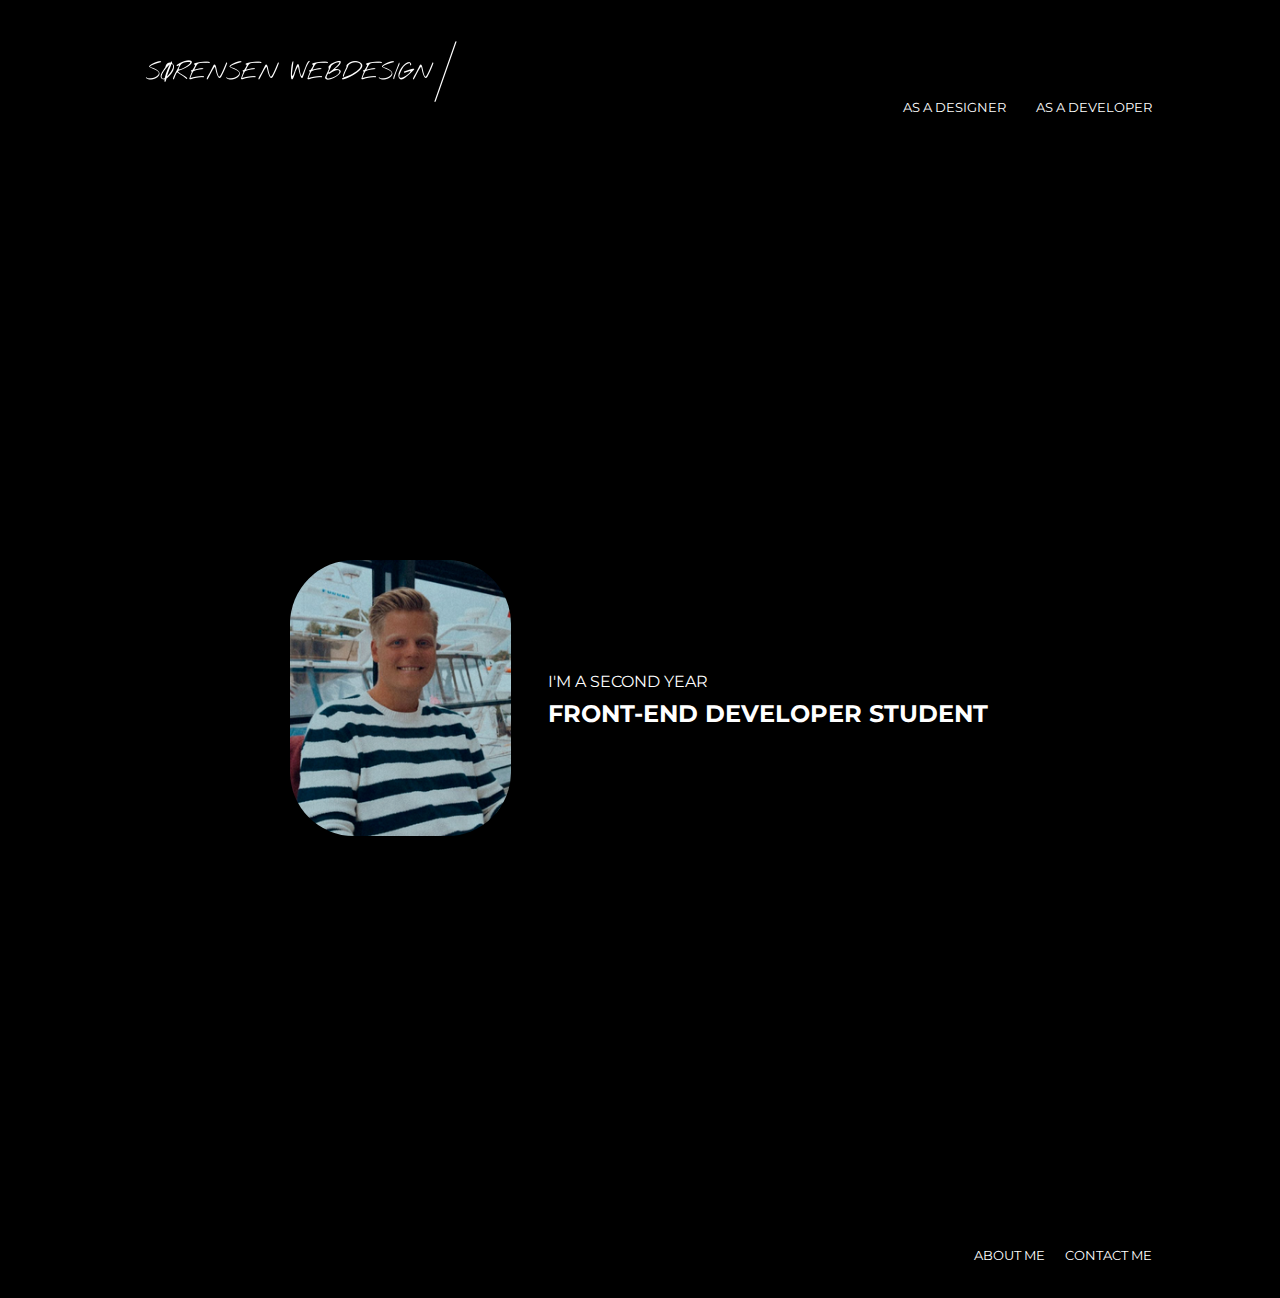
==== about.html @ c6f1163f "123" ====
<!DOCTYPE html>
<html lang="en">
<head>
    <meta charset="UTF-8">
    <meta http-equiv="X-UA-Compatible" content="Portifolio for Erik Boye Sørensen">
    <meta name="viewport" content="width=device-width, initial-scale=1.0">
    <title>Erik Boye Sørensen | Creative Digital Designer & Frontend Developer </title></title>
    <link rel="stylesheet" href="https://use.fontawesome.com/releases/v5.15.3/css/all.css" integrity="sha384-SZXxX4whJ79/gErwcOYf+zWLeJdY/qpuqC4cAa9rOGUstPomtqpuNWT9wdPEn2fk" crossorigin="anonymous">
    <link href="css/main.css" rel="stylesheet" type="text/css" />
</head>

 <!--HEADER-->  
<header>
    <div class="header__container">
        <div class="logo_container"><a href="index.html" ><img class="logo" src="img/Portifolio logo.png" alt="Logo"/></a></div>
        <nav class="header-nav">
            <ul class="nav-link">
            <li class="desktop__headerlist"><a href="designer.html">AS A DESIGNER</a></li>
            <li class="desktop__headerlist"><a href="developer.html">AS A DEVELOPER</a></li>
            </ul>
        </nav>
        <nav class="nav_hamburger">
            <div class="openMenu"><i class="fa fa-bars"></i></div>
            <ul class="mainMenu">
                <li class="headerlist"><a class="burg-link" href="designer.html">AS A DESIGNER</a></li>
                <li class="headerlist"><a class="burg-link" href="developer.html">AS A DEVELOPER</a></li>
                <li class="closeMenu"><i class="fa fa-times"></i></li>
            </ul>
        </nav>
    </div>
</header>

<body>
 <!--MAIN-->   
<main>
    <div class="main_box">
            <div class="frontend_div">
                <div class="main-wrap">
                    <img class="fp_erik" src="/img/rsz_isnta.png" alt="Pictue of Erik">
                    <div class="text-wrap">
                        <p class="ima_text">I'M A SECOND YEAR </p>
                        <p class="frontend_text">FRONT-END DEVELOPER STUDENT</p>
                    </div>
                </div>
            </div>
    </div>
</main>

<!--FOOTER--> 
<footer>
    <div class="icons_wrap">
        <a href="https://www.linkedin.com/in/erik-boye-s%C3%B8rensen-40300aa3/" alt="LinkedIn-icon"><i class="fab fa-linkedin-in"></i></a>
        <a href="https://www.instagram.com/erikboye/" alt="Insta-icon"><i class="fab fa-instagram"></i></a>
        <a href="https://www.twitter.com" alt="Twitter-icon"><i class="fab fa-twitter"></i></a>
        <a href="https://www.facebook.com" alt="face-icon"><i class="fab fa-facebook-f"></i></a>
    </div> 
    <div class="abt-wrap">
        <p class="desktop__navlist">ABOUT ME</p>
        <p class="desktop__navlist">CONTACT ME</p>
    </div>
</footer>
<script src="/js/hamburger.js"></script>
</body>
</html>
---- css/main.css ----
@import "./partials/header.css";
@import "./partials/desktopnav.css";
@import "./partials/index.css";
@import "./partials/about.css";
@import "./partials/contact.css";
@import "./partials/styles.css";
@import "./partials/footer.css";
@import "./partials/media-queries.css";
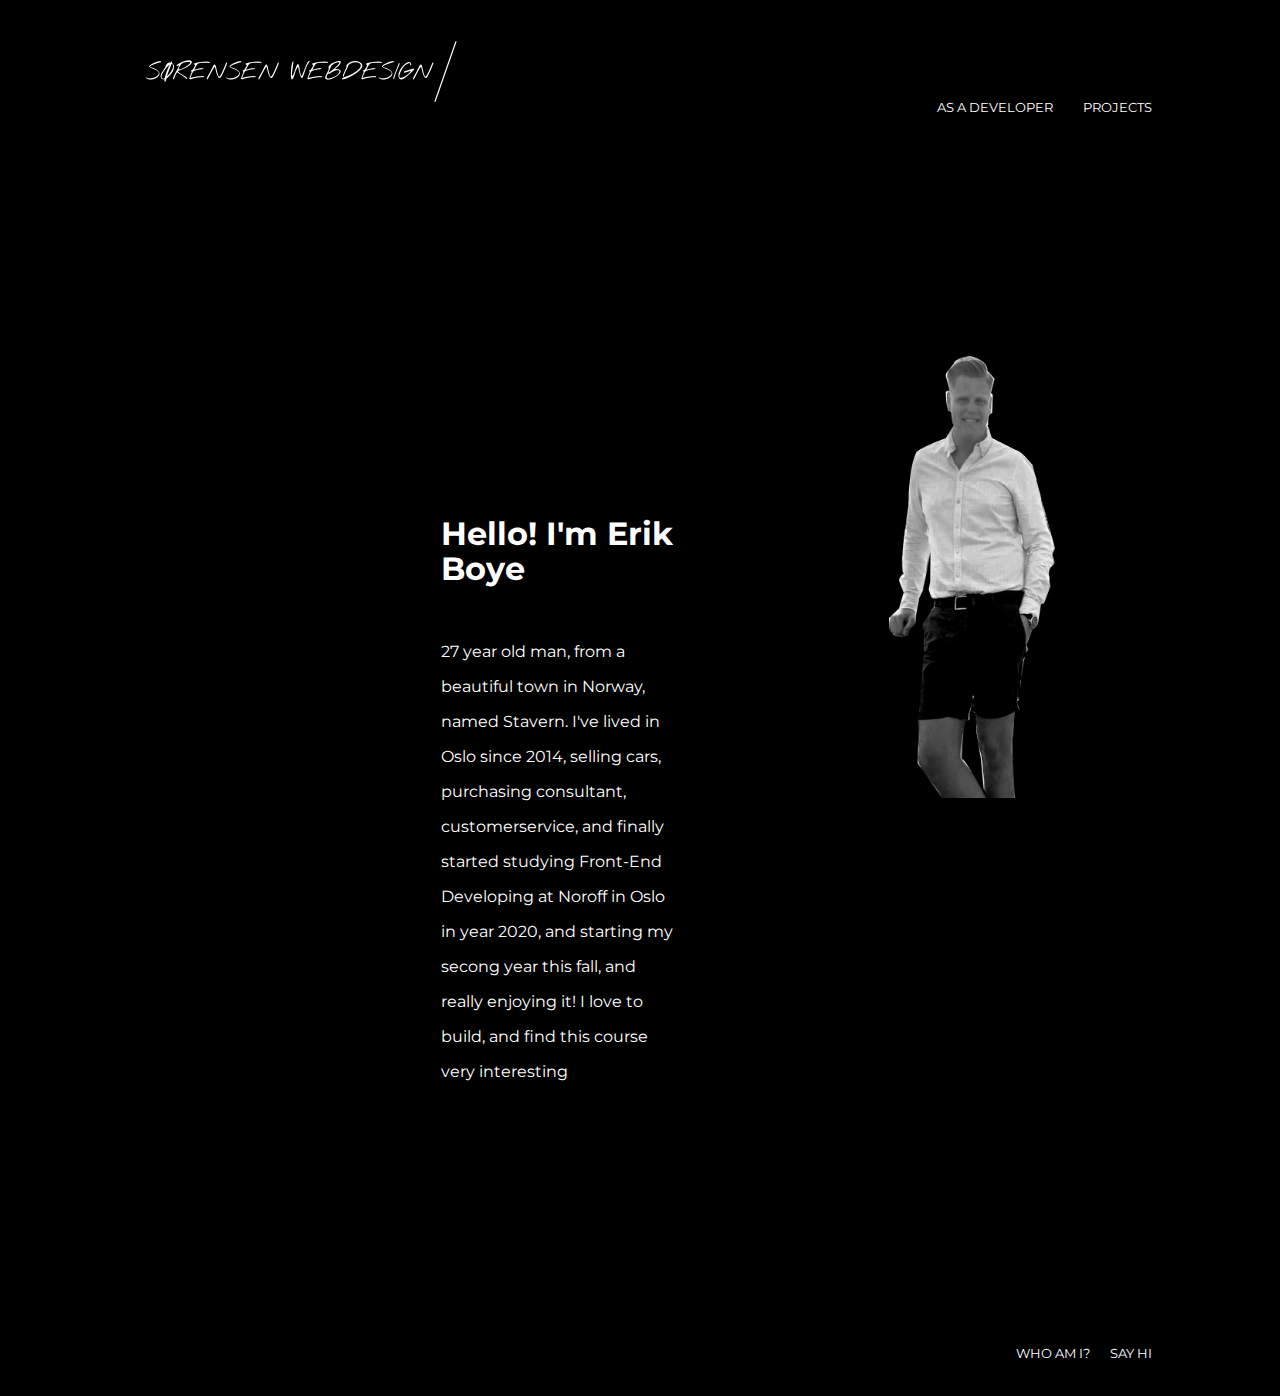
==== commit 0b4b4e3b: "123" ====
--- a/about.html
+++ b/about.html
@@ -4,25 +4,25 @@
     <meta charset="UTF-8">
     <meta http-equiv="X-UA-Compatible" content="Portifolio for Erik Boye Sørensen">
     <meta name="viewport" content="width=device-width, initial-scale=1.0">
-    <title>Erik Boye Sørensen | Creative Digital Designer & Frontend Developer </title></title>
+    <title>Erik Boye Sørensen | Digital Designer & Frontend Developer </title></title>
     <link rel="stylesheet" href="https://use.fontawesome.com/releases/v5.15.3/css/all.css" integrity="sha384-SZXxX4whJ79/gErwcOYf+zWLeJdY/qpuqC4cAa9rOGUstPomtqpuNWT9wdPEn2fk" crossorigin="anonymous">
     <link href="css/main.css" rel="stylesheet" type="text/css" />
 </head>
 
  <!--HEADER-->  
-<header>
+ <header>
     <div class="header__container">
         <div class="logo_container"><a href="index.html" ><img class="logo" src="img/Portifolio logo.png" alt="Logo"/></a></div>
         <nav class="header-nav">
             <ul class="nav-link">
-            <li class="desktop__headerlist"><a href="designer.html">AS A DESIGNER</a></li>
             <li class="desktop__headerlist"><a href="developer.html">AS A DEVELOPER</a></li>
+            <li class="desktop__headerlist"><a href="projects.html">PROJECTS</a></li>
             </ul>
         </nav>
         <nav class="nav_hamburger">
             <div class="openMenu"><i class="fa fa-bars"></i></div>
             <ul class="mainMenu">
-                <li class="headerlist"><a class="burg-link" href="designer.html">AS A DESIGNER</a></li>
+                <li class="headerlist"><a class="burg-link" href="projects.html">PROJECTS</a></li>
                 <li class="headerlist"><a class="burg-link" href="developer.html">AS A DEVELOPER</a></li>
                 <li class="closeMenu"><i class="fa fa-times"></i></li>
             </ul>
@@ -33,16 +33,14 @@
 <body>
  <!--MAIN-->   
 <main>
-    <div class="main_box">
-            <div class="frontend_div">
-                <div class="main-wrap">
-                    <img class="fp_erik" src="/img/rsz_isnta.png" alt="Pictue of Erik">
-                    <div class="text-wrap">
-                        <p class="ima_text">I'M A SECOND YEAR </p>
-                        <p class="frontend_text">FRONT-END DEVELOPER STUDENT</p>
-                    </div>
-                </div>
+    <div class="about_box">
+        <div class="about-wrap">
+            <div class="about_textwrap">
+                <h1 class="about_erik1">Hello! I'm Erik Boye </h1>
+                <p class="about_erik2">27 year old man, from a beautiful town in Norway, named Stavern. I've lived in Oslo since 2014, selling cars, purchasing consultant, customerservice, and finally started studying Front-End Developing at Noroff in Oslo in year 2020, and starting my secong year this fall, and really enjoying it! I love to build, and find this course very interesting </p>
             </div>
+            <img class="about_pic_erik" src="/img/Boyeboy.png" alt="Pictue of Erik">
+        </div>
     </div>
 </main>
 
@@ -55,8 +53,8 @@
         <a href="https://www.facebook.com" alt="face-icon"><i class="fab fa-facebook-f"></i></a>
     </div> 
     <div class="abt-wrap">
-        <p class="desktop__navlist">ABOUT ME</p>
-        <p class="desktop__navlist">CONTACT ME</p>
+        <p class="desktop__navlist"><a href="about.html">WHO AM I?</a></p>
+        <p class="desktop__navlist"><a href="contact.html">SAY HI </a></p>
     </div>
 </footer>
 <script src="/js/hamburger.js"></script>
--- a/css/main.css
+++ b/css/main.css
@@ -1,3 +1,4 @@
+@import "./partials/script_contact.css";
 @import "./partials/header.css";
 @import "./partials/desktopnav.css";
 @import "./partials/index.css";
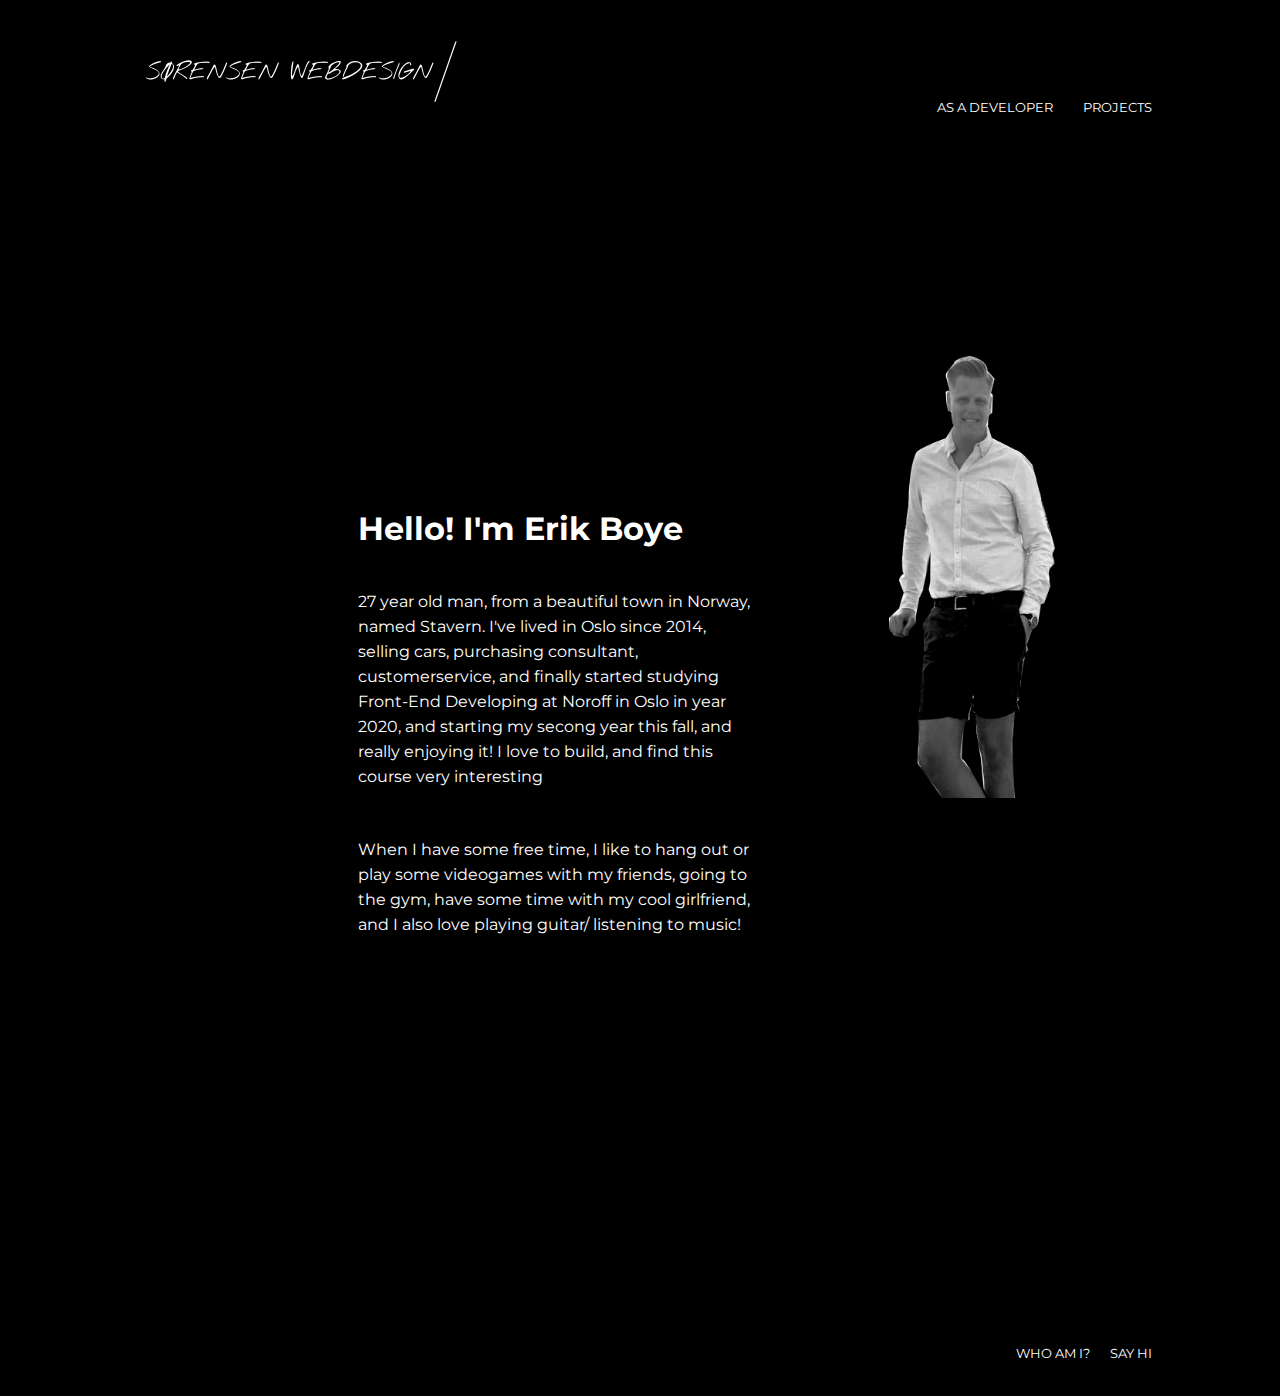
==== commit 8c743131: "123" ====
--- a/about.html
+++ b/about.html
@@ -38,6 +38,7 @@
             <div class="about_textwrap">
                 <h1 class="about_erik1">Hello! I'm Erik Boye </h1>
                 <p class="about_erik2">27 year old man, from a beautiful town in Norway, named Stavern. I've lived in Oslo since 2014, selling cars, purchasing consultant, customerservice, and finally started studying Front-End Developing at Noroff in Oslo in year 2020, and starting my secong year this fall, and really enjoying it! I love to build, and find this course very interesting </p>
+            <p class="about_erik2">When I have some free time, I like to hang out or play some videogames with my friends, going to the gym, have some time with my cool girlfriend, and I also love playing guitar/ listening to music!</p>
             </div>
             <img class="about_pic_erik" src="/img/Boyeboy.png" alt="Pictue of Erik">
         </div>
--- a/css/main.css
+++ b/css/main.css
@@ -2,6 +2,8 @@
 @import "./partials/header.css";
 @import "./partials/desktopnav.css";
 @import "./partials/index.css";
+@import "./partials/developer.css";
+@import "./partials/projects.css";
 @import "./partials/about.css";
 @import "./partials/contact.css";
 @import "./partials/styles.css";
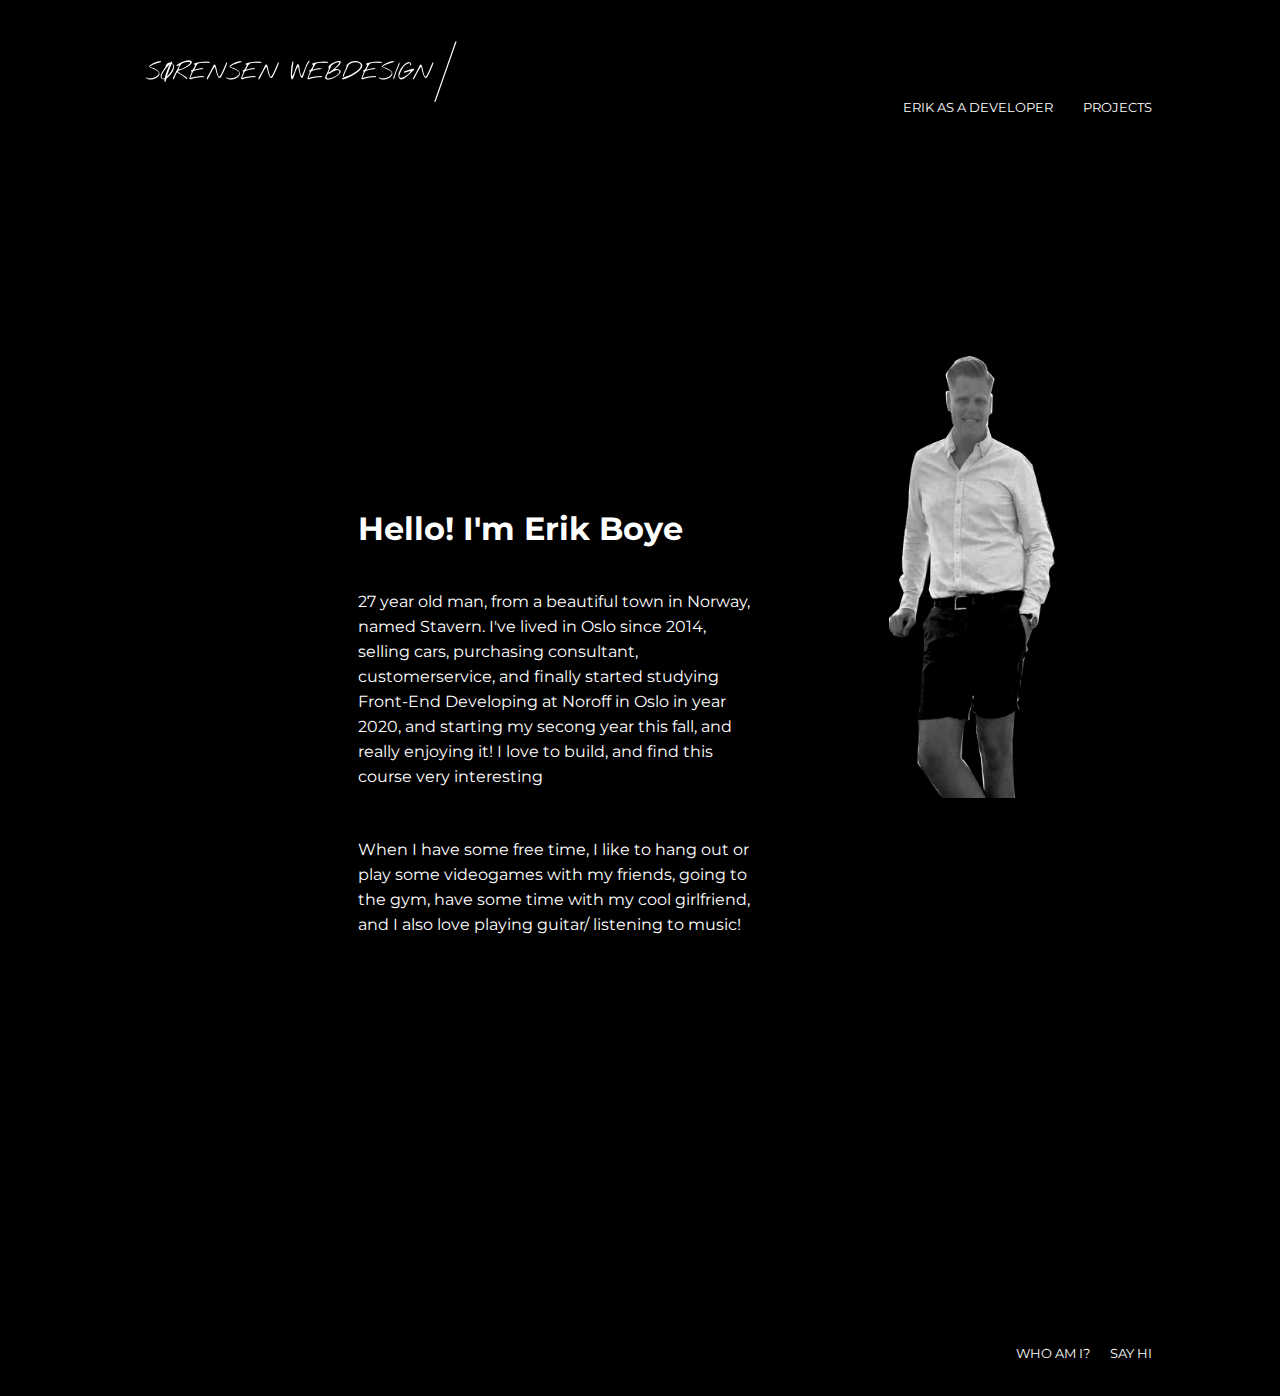
==== commit b50806ca: "123" ====
--- a/about.html
+++ b/about.html
@@ -15,15 +15,15 @@
         <div class="logo_container"><a href="index.html" ><img class="logo" src="img/Portifolio logo.png" alt="Logo"/></a></div>
         <nav class="header-nav">
             <ul class="nav-link">
-            <li class="desktop__headerlist"><a href="developer.html">AS A DEVELOPER</a></li>
+            <li class="desktop__headerlist"><a href="developer.html">ERIK AS A DEVELOPER</a></li>
             <li class="desktop__headerlist"><a href="projects.html">PROJECTS</a></li>
             </ul>
         </nav>
         <nav class="nav_hamburger">
             <div class="openMenu"><i class="fa fa-bars"></i></div>
             <ul class="mainMenu">
+                <li class="headerlist"><a class="burg-link" href="developer.html">AS A DEVELOPER</a></li>
                 <li class="headerlist"><a class="burg-link" href="projects.html">PROJECTS</a></li>
-                <li class="headerlist"><a class="burg-link" href="developer.html">AS A DEVELOPER</a></li>
                 <li class="closeMenu"><i class="fa fa-times"></i></li>
             </ul>
         </nav>
--- a/css/main.css
+++ b/css/main.css
@@ -1,4 +1,5 @@
 @import "./partials/script_contact.css";
+@import "./partials/variables.css";
 @import "./partials/header.css";
 @import "./partials/desktopnav.css";
 @import "./partials/index.css";
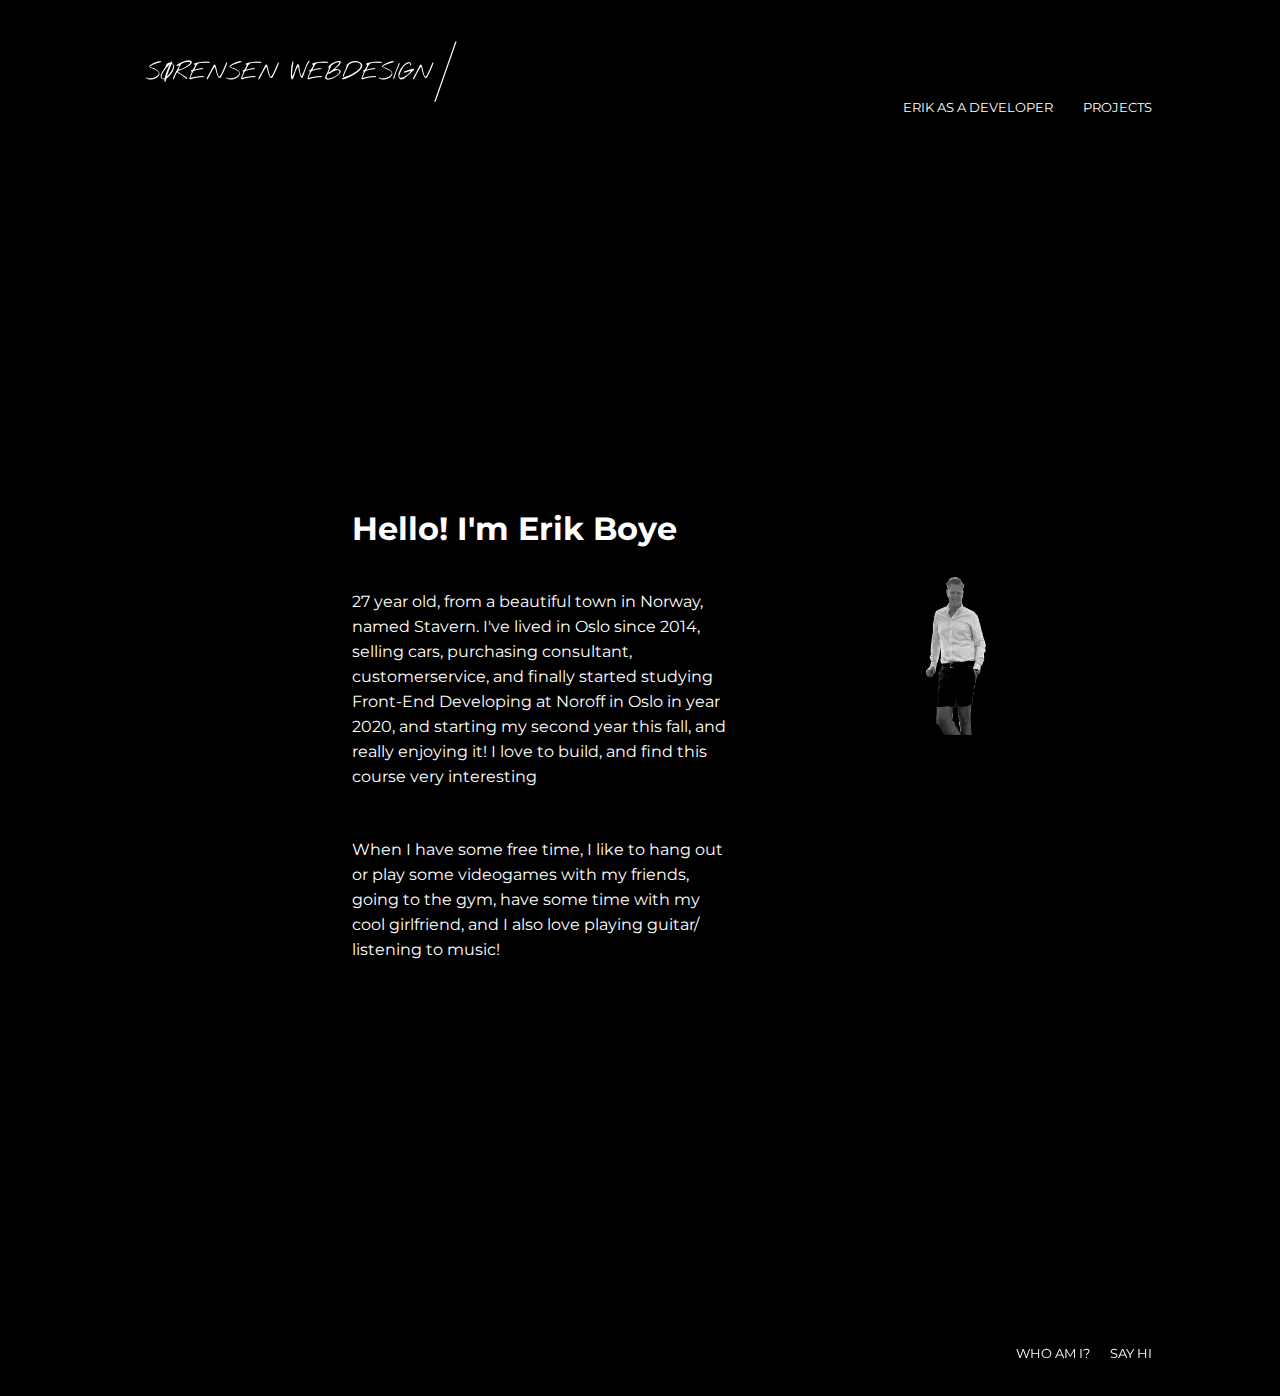
==== commit b8feda38: "123" ====
--- a/about.html
+++ b/about.html
@@ -3,7 +3,7 @@
 <head>
     <meta charset="UTF-8">
     <meta http-equiv="X-UA-Compatible" content="Portifolio for Erik Boye Sørensen">
-    <meta name="viewport" content="width=device-width, initial-scale=1.0">
+    <meta name="viewport" content="This is a site were Erik describes himself.">
     <title>Erik Boye Sørensen | Digital Designer & Frontend Developer </title></title>
     <link rel="stylesheet" href="https://use.fontawesome.com/releases/v5.15.3/css/all.css" integrity="sha384-SZXxX4whJ79/gErwcOYf+zWLeJdY/qpuqC4cAa9rOGUstPomtqpuNWT9wdPEn2fk" crossorigin="anonymous">
     <link href="css/main.css" rel="stylesheet" type="text/css" />
@@ -37,10 +37,12 @@
         <div class="about-wrap">
             <div class="about_textwrap">
                 <h1 class="about_erik1">Hello! I'm Erik Boye </h1>
-                <p class="about_erik2">27 year old man, from a beautiful town in Norway, named Stavern. I've lived in Oslo since 2014, selling cars, purchasing consultant, customerservice, and finally started studying Front-End Developing at Noroff in Oslo in year 2020, and starting my secong year this fall, and really enjoying it! I love to build, and find this course very interesting </p>
-            <p class="about_erik2">When I have some free time, I like to hang out or play some videogames with my friends, going to the gym, have some time with my cool girlfriend, and I also love playing guitar/ listening to music!</p>
+                <p class="about_erik2">27 year old, from a beautiful town in Norway, named Stavern. I've lived in Oslo since 2014, selling cars, purchasing consultant, customerservice, and finally started studying Front-End Developing at Noroff in Oslo in year 2020, and starting my second year this fall, and really enjoying it! I love to build, and find this course very interesting </p>
+                <p class="about_erik2">When I have some free time, I like to hang out or play some videogames with my friends, going to the gym, have some time with my cool girlfriend, and I also love playing guitar/ listening to music!</p>
             </div>
-            <img class="about_pic_erik" src="/img/Boyeboy.png" alt="Pictue of Erik">
+            <div class="eriko_div">
+                <img class="about_pic_erik" src="/img/Boyeboy.png" alt="Pictue of Erik">
+            </div>
         </div>
     </div>
 </main>
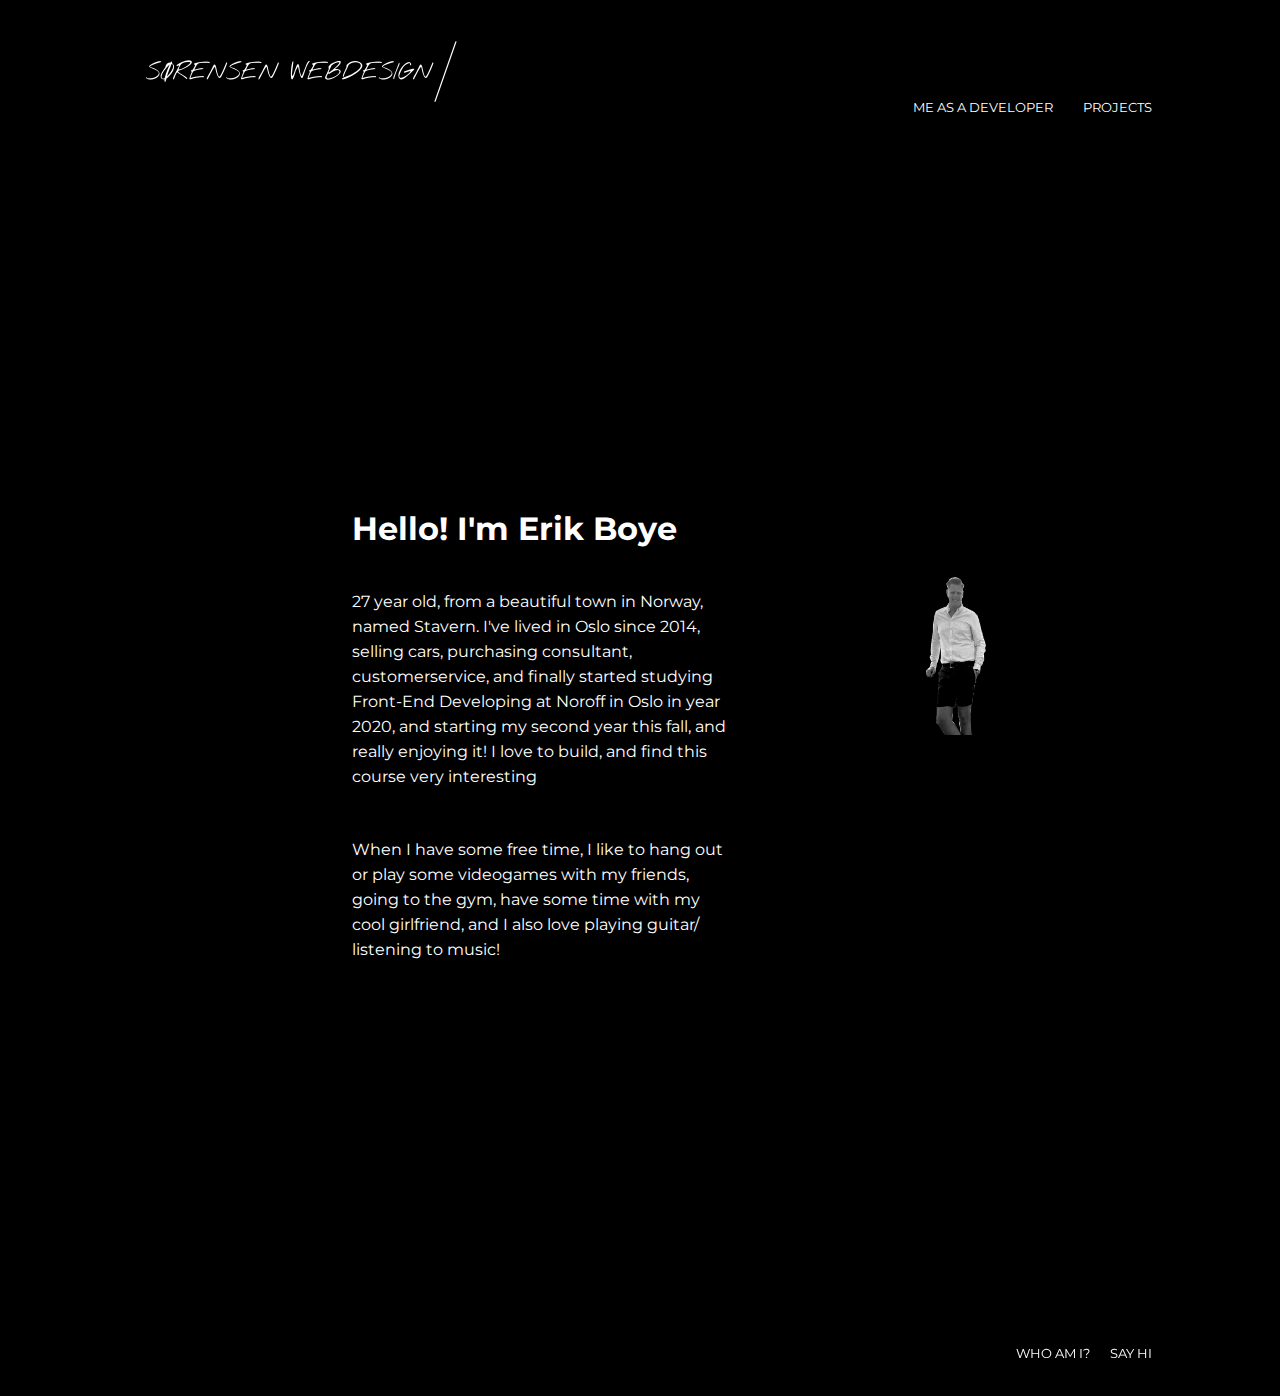
==== commit bfe44d48: "123" ====
--- a/about.html
+++ b/about.html
@@ -15,7 +15,7 @@
         <div class="logo_container"><a href="index.html" ><img class="logo" src="img/Portifolio logo.png" alt="Logo"/></a></div>
         <nav class="header-nav">
             <ul class="nav-link">
-            <li class="desktop__headerlist"><a href="developer.html">ERIK AS A DEVELOPER</a></li>
+            <li class="desktop__headerlist"><a href="developer.html">ME AS A DEVELOPER</a></li>
             <li class="desktop__headerlist"><a href="projects.html">PROJECTS</a></li>
             </ul>
         </nav>
